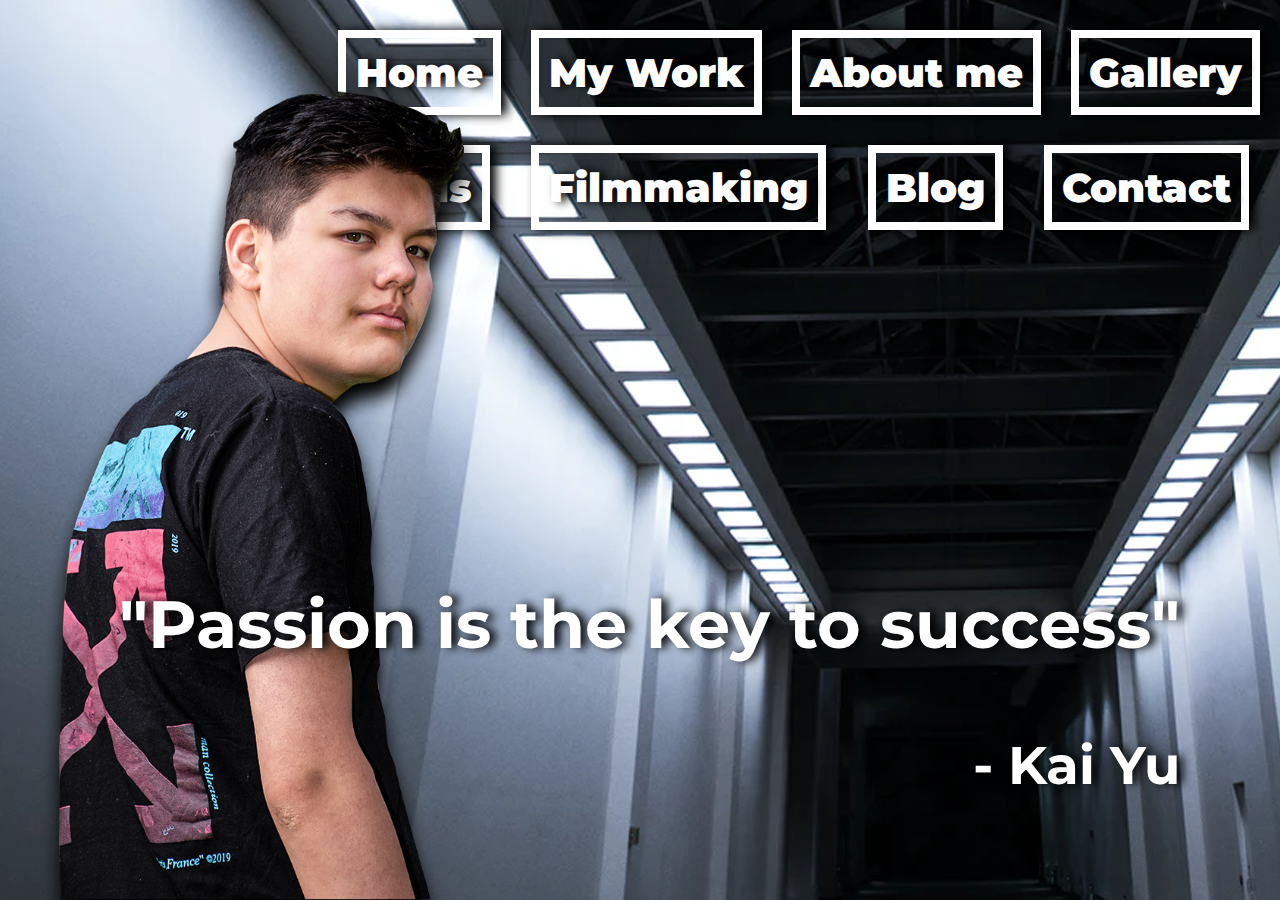
==== index.html @ 8577fd2e "1.0" ====
<!DOCTYPE html>
<html lang="de">
   <head>
      <meta charset="UTF-8" />
      <meta name="viewport" content="width=device-width, initial-scale=1.0" />

      <title>Document</title>

      <!--Animate.css (Open Source Libary für Animationen)-->
      <link rel="stylesheet" href="https://cdnjs.cloudflare.com/ajax/libs/animate.css/4.0.0/animate.min.css" />

      <!--Eigenes Stylesheet-->
      <link rel="stylesheet" href="./css/style.css" />
   </head>
   <body class="index-body">
      <div class="nav">
         <div class="nav-up nav-class">
            <a href="#">Home</a>
            <a href="#">My Work</a>
            <a href="#">About me</a>
            <a href="#">Gallery</a>
         </div>
         <div class="nav-down nav-class">
            <a href="#">Idols</a>
            <a href="#">Filmmaking</a>
            <a href="#">Blog</a>
            <a href="#">Contact</a>
         </div>
      </div>
      <div class="ich-img">
         <img src="./img/ich.png" alt="" />
      </div>
      <div class="zitat-container">
         <p>"Passion is the key to success"</p>
         <span class="under-zitat"><p>- Kai Yu</p></span>
      </div>
   </body>
</html>
---- css/style.css ----
/*Montserrat Schriftart*/
@import url("https://fonts.googleapis.com/css2?family=Montserrat:ital,wght@0,100;0,200;0,300;0,400;0,500;0,600;0,700;0,800;0,900;1,100;1,200;1,300;1,400;1,500;1,600;1,700;1,800;1,900&display=swap");
/*Allgemeine Resets*/
body {
  margin: 0;
  padding: 0;
  -webkit-box-sizing: border-box;
          box-sizing: border-box;
  font-family: "Montserrat";
}

.index-body {
  background-image: url(../img/hintergrund.png);
}

/*NAVIGATION (OBEN RECHTS)*/
.nav {
  position: absolute;
  right: 20px;
  top: 0;
  display: -webkit-box;
  display: -ms-flexbox;
  display: flex;
  -webkit-box-orient: vertical;
  -webkit-box-direction: normal;
      -ms-flex-direction: column;
          flex-direction: column;
  -webkit-box-pack: right;
      -ms-flex-pack: right;
          justify-content: right;
}

.nav .nav-class {
  display: -webkit-box;
  display: -ms-flexbox;
  display: flex;
  -webkit-box-pack: space-evenly;
      -ms-flex-pack: space-evenly;
          justify-content: space-evenly;
  margin-top: 30px;
}

.nav .nav-class a {
  color: white;
  font-size: 30pt;
  font-weight: 900;
  margin-left: 30px;
  border: solid 8px white;
  padding: 10px;
  text-shadow: 6px 0px 10px black;
  -webkit-box-shadow: 6px 0px 10px black;
          box-shadow: 6px 0px 10px black;
  text-decoration: none;
}

/*Bild (ich.png) auf index.html*/
.ich-img img {
  height: 90vh;
  width: auto;
  position: absolute;
  bottom: 0px;
  left: 40px;
}

/*Zitat auf index.html*/
.zitat-container {
  position: absolute;
  bottom: 50px;
  right: 100px;
}

.zitat-container p {
  color: white;
  font-size: 50pt;
  font-weight: 700;
  text-align: right;
  text-shadow: 6px 0px 10px black;
}

.zitat-container .under-zitat p {
  font-size: 40pt;
}
/*# sourceMappingURL=style.css.map */
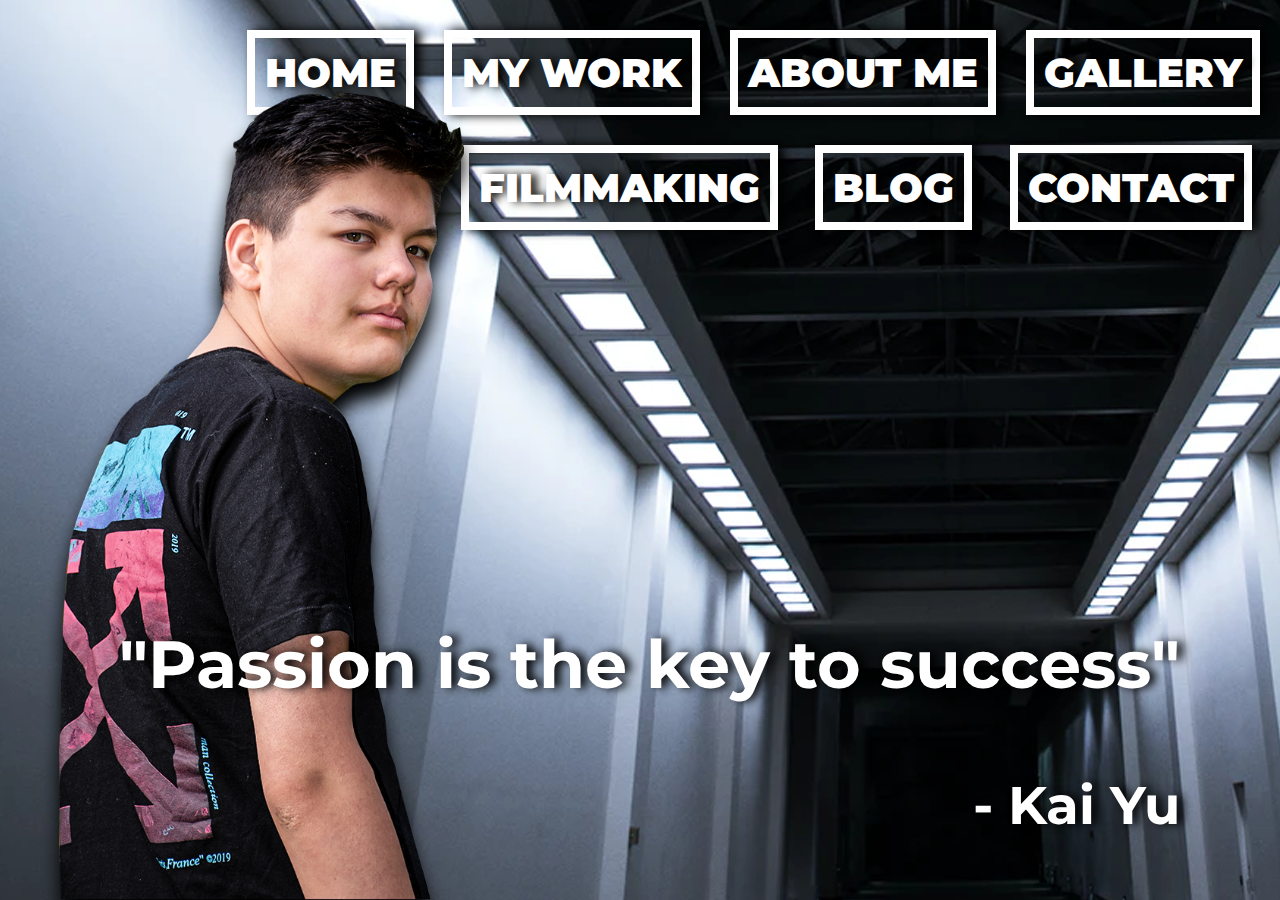
==== commit 82d045fb: "2.0" ====
--- a/index.html
+++ b/index.html
@@ -13,10 +13,11 @@
       <link rel="stylesheet" href="./css/style.css" />
    </head>
    <body class="index-body">
+      <!--NAVIGATION-->
       <div class="nav">
          <div class="nav-up nav-class">
-            <a href="#">Home</a>
-            <a href="#">My Work</a>
+            <a href="index.html">Home</a>
+            <a href="my-work.html">My Work</a>
             <a href="#">About me</a>
             <a href="#">Gallery</a>
          </div>
@@ -27,8 +28,9 @@
             <a href="#">Contact</a>
          </div>
       </div>
+      <!--NAVIGATION ENDE-->
       <div class="ich-img">
-         <img src="./img/ich.png" alt="" />
+         <img src="./img/index/ich.png" alt="" />
       </div>
       <div class="zitat-container">
          <p>"Passion is the key to success"</p>
--- a/css/style.css
+++ b/css/style.css
@@ -10,7 +10,11 @@
 }
 
 .index-body {
-  background-image: url(../img/hintergrund.png);
+  background-image: url(../img/index/hintergrund.png);
+}
+
+.mywork-body {
+  background-image: url(../img/mywork/hintergrund.png);
 }
 
 /*NAVIGATION (OBEN RECHTS)*/
@@ -51,6 +55,41 @@
   -webkit-box-shadow: 6px 0px 10px black;
           box-shadow: 6px 0px 10px black;
   text-decoration: none;
+  text-transform: uppercase;
+}
+
+.nav-1 {
+  position: fixed;
+  top: 0;
+  display: -webkit-box;
+  display: -ms-flexbox;
+  display: flex;
+  -webkit-box-orient: horizontal;
+  -webkit-box-direction: normal;
+      -ms-flex-direction: row;
+          flex-direction: row;
+  -webkit-box-pack: space-evenly;
+      -ms-flex-pack: space-evenly;
+          justify-content: space-evenly;
+  -webkit-box-align: center;
+      -ms-flex-align: center;
+          align-items: center;
+  height: 100px;
+  background-color: rgba(0, 0, 0, 0.678);
+  width: 100vw;
+}
+
+.nav-1 a {
+  color: white;
+  font-size: 20pt;
+  font-weight: 500;
+  padding: 10px;
+  text-decoration: none;
+  text-transform: uppercase;
+}
+
+.nav-1 a:hover {
+  color: #8d8d8d;
 }
 
 /*Bild (ich.png) auf index.html*/
@@ -62,10 +101,18 @@
   left: 40px;
 }
 
+.ich-mywork-img img {
+  height: 90vh;
+  width: auto;
+  position: absolute;
+  bottom: 0px;
+  left: 0px;
+}
+
 /*Zitat auf index.html*/
 .zitat-container {
   position: absolute;
-  bottom: 50px;
+  bottom: 10px;
   right: 100px;
 }
 
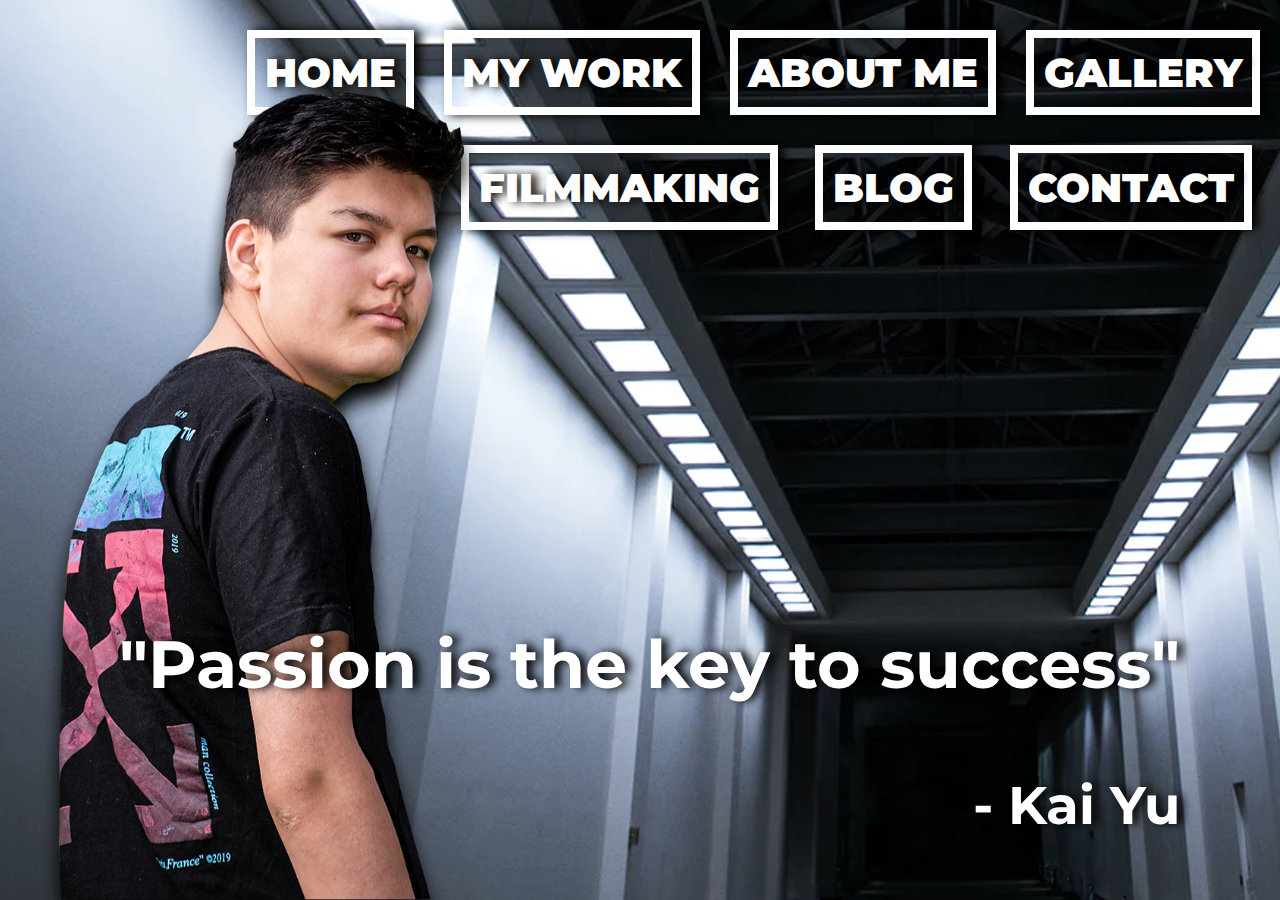
==== commit d02712de: "2.1" ====
--- a/index.html
+++ b/index.html
@@ -18,14 +18,14 @@
          <div class="nav-up nav-class">
             <a href="index.html">Home</a>
             <a href="my-work.html">My Work</a>
-            <a href="#">About me</a>
-            <a href="#">Gallery</a>
+            <a href="about.html">About me</a>
+            <a href="gallery.html">Gallery</a>
          </div>
          <div class="nav-down nav-class">
-            <a href="#">Idols</a>
-            <a href="#">Filmmaking</a>
-            <a href="#">Blog</a>
-            <a href="#">Contact</a>
+            <a href="idols.html">Idols</a>
+            <a href="filmmaking.html">Filmmaking</a>
+            <a href="blog.html">Blog</a>
+            <a href="contact.html">Contact</a>
          </div>
       </div>
       <!--NAVIGATION ENDE-->
--- a/css/style.css
+++ b/css/style.css
@@ -6,6 +6,7 @@
   padding: 0;
   -webkit-box-sizing: border-box;
           box-sizing: border-box;
+  scroll-behavior: smooth;
   font-family: "Montserrat";
 }
 
@@ -15,6 +16,11 @@
 
 .mywork-body {
   background-image: url(../img/mywork/hintergrund.png);
+}
+
+.about-body {
+  background-image: url(../img/about/hintergrund.png);
+  background-position: top center;
 }
 
 /*NAVIGATION (OBEN RECHTS)*/
@@ -76,6 +82,7 @@
           align-items: center;
   height: 100px;
   background-color: rgba(0, 0, 0, 0.678);
+  z-index: 200;
   width: 100vw;
 }
 
@@ -96,15 +103,15 @@
 .ich-img img {
   height: 90vh;
   width: auto;
-  position: absolute;
+  position: fixed;
   bottom: 0px;
   left: 40px;
 }
 
 .ich-mywork-img img {
-  height: 90vh;
+  height: 85vh;
   width: auto;
-  position: absolute;
+  position: fixed;
   bottom: 0px;
   left: 0px;
 }
@@ -127,4 +134,75 @@
 .zitat-container .under-zitat p {
   font-size: 40pt;
 }
+
+.img-mywork {
+  display: -webkit-box;
+  display: -ms-flexbox;
+  display: flex;
+  -webkit-box-orient: vertical;
+  -webkit-box-direction: normal;
+      -ms-flex-direction: column;
+          flex-direction: column;
+  float: right;
+  margin-top: 20px;
+  margin-right: 30px;
+}
+
+.img-mywork img {
+  width: 20vw;
+  margin-top: 30%;
+}
+
+.vimeo {
+  position: absolute;
+  top: 70px;
+  right: 400px;
+  z-index: 100;
+}
+
+.vimeo iframe {
+  width: 450px;
+}
+
+.instagram {
+  position: absolute;
+  height: 10vh;
+  right: 450px;
+  top: 450px;
+}
+
+.about-container {
+  width: 99vw;
+  margin-left: 50%;
+  -webkit-transform: translateX(-50%);
+          transform: translateX(-50%);
+  display: -webkit-box;
+  display: -ms-flexbox;
+  display: flex;
+  -ms-flex-pack: distribute;
+      justify-content: space-around;
+  -webkit-box-align: center;
+      -ms-flex-align: center;
+          align-items: center;
+  position: absolute;
+  bottom: 10%;
+}
+
+.about-container .left,
+.about-container .right {
+  width: 30vw;
+}
+
+.about-container p {
+  font-size: 20pt;
+  color: white;
+  font-weight: 600;
+  text-shadow: 0px 3px 10px black;
+}
+
+.about-container h1 {
+  color: white;
+  font-size: 40pt;
+  text-shadow: 0px 3px 10px black;
+}
 /*# sourceMappingURL=style.css.map */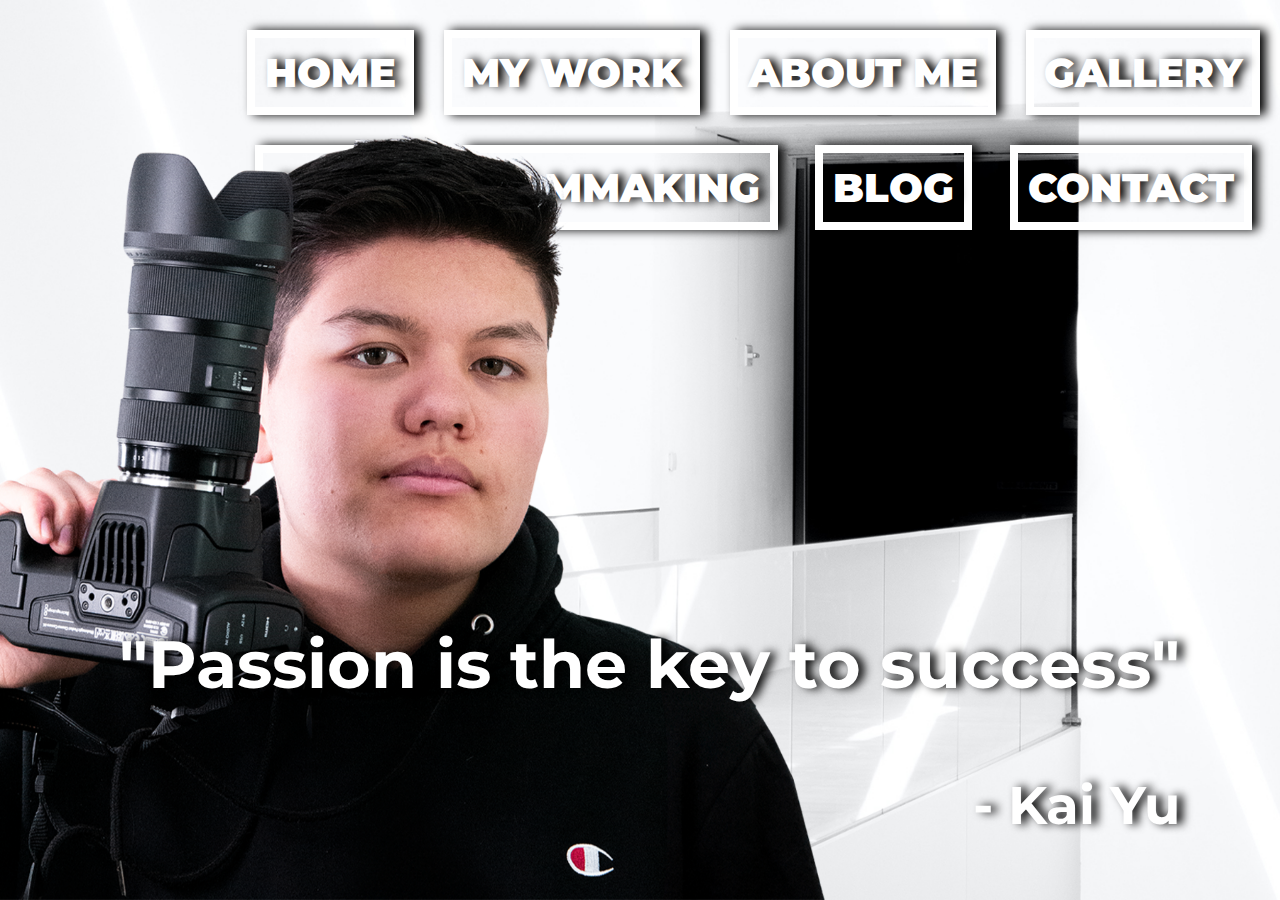
==== commit cc3ae42d: "4.5" ====
--- a/index.html
+++ b/index.html
@@ -5,9 +5,6 @@
       <meta name="viewport" content="width=device-width, initial-scale=1.0" />
 
       <title>Document</title>
-
-      <!--Animate.css (Open Source Libary für Animationen)-->
-      <link rel="stylesheet" href="https://cdnjs.cloudflare.com/ajax/libs/animate.css/4.0.0/animate.min.css" />
 
       <!--Eigenes Stylesheet-->
       <link rel="stylesheet" href="./css/style.css" />
@@ -29,7 +26,7 @@
          </div>
       </div>
       <!--NAVIGATION ENDE-->
-      <div class="ich-img">
+      <div class="index-ich-img">
          <img src="./img/index/ich.png" alt="" />
       </div>
       <div class="zitat-container">
--- a/css/style.css
+++ b/css/style.css
@@ -1,6 +1,6 @@
 /*Montserrat Schriftart*/
 @import url("https://fonts.googleapis.com/css2?family=Montserrat:ital,wght@0,100;0,200;0,300;0,400;0,500;0,600;0,700;0,800;0,900;1,100;1,200;1,300;1,400;1,500;1,600;1,700;1,800;1,900&display=swap");
-/*Allgemeine Resets*/
+/*Allgemeine Anpassungen*/
 body {
   margin: 0;
   padding: 0;
@@ -11,16 +11,45 @@
 }
 
 .index-body {
-  background-image: url(../img/index/hintergrund.png);
+  background-image: url(../img/index/hintergrund.jpg);
+  background-size: cover;
+  background-position: top center;
+  background-attachment: fixed;
+}
+
+.about-body {
+  background-image: url(../img/about/hintergrund.png);
+  background-size: cover;
+  background-position: top center;
+  background-attachment: fixed;
+}
+
+.idols-body {
+  background-image: url(../img/idols/hintergrund.jpg);
+  background-size: cover;
+  background-position: top center;
+  background-attachment: fixed;
+}
+
+.filmmaking-body {
+  background-image: url(../img/filmmaking/hintergrund.png);
+  background-size: cover;
+  background-position: top center;
+  background-attachment: fixed;
 }
 
 .mywork-body {
   background-image: url(../img/mywork/hintergrund.png);
-}
-
-.about-body {
-  background-image: url(../img/about/hintergrund.png);
-  background-position: top center;
+  background-size: cover;
+  background-position: top center;
+  background-attachment: fixed;
+}
+
+.gallery-body {
+  background-image: url(../img/gallery/hintergrund.png);
+  background-size: cover;
+  background-position: top center;
+  background-attachment: fixed;
 }
 
 /*NAVIGATION (OBEN RECHTS)*/
@@ -99,13 +128,20 @@
   color: #8d8d8d;
 }
 
-/*Bild (ich.png) auf index.html*/
 .ich-img img {
-  height: 90vh;
+  height: 85vh;
   width: auto;
   position: fixed;
   bottom: 0px;
   left: 40px;
+}
+
+.index-ich-img img {
+  height: 85vh;
+  width: auto;
+  position: fixed;
+  bottom: 0px;
+  left: 0px;
 }
 
 .ich-mywork-img img {
@@ -197,12 +233,147 @@
   font-size: 20pt;
   color: white;
   font-weight: 600;
-  text-shadow: 0px 3px 10px black;
+  text-shadow: 3px 3px 10px black;
 }
 
 .about-container h1 {
   color: white;
   font-size: 40pt;
-  text-shadow: 0px 3px 10px black;
+  text-shadow: 3px 3px 10px black;
+}
+
+.filmmaking-ich-img img {
+  position: fixed;
+  bottom: 0;
+  left: 0;
+  height: 85vh;
+}
+
+.filmmaking-container {
+  display: -webkit-box;
+  display: -ms-flexbox;
+  display: flex;
+}
+
+.filmmaking-img {
+  display: -webkit-box;
+  display: -ms-flexbox;
+  display: flex;
+  -webkit-box-orient: vertical;
+  -webkit-box-direction: normal;
+      -ms-flex-direction: column;
+          flex-direction: column;
+  margin-top: 120px;
+  margin-right: 40px;
+}
+
+.filmmaking-img img {
+  width: 30vw;
+  margin-top: 50px;
+}
+
+.filmmaking-text {
+  margin-left: 41vw;
+  margin-top: 170px;
+  margin-right: 20px;
+}
+
+.filmmaking-text p {
+  color: white;
+  font-size: 20pt;
+  font-weight: 600;
+  text-shadow: 6px 6px 5px black;
+}
+
+.gallery {
+  width: 95vw;
+  margin-left: 50%;
+  -webkit-transform: translateX(-50%);
+          transform: translateX(-50%);
+  margin-bottom: 100px;
+  display: -webkit-box;
+  display: -ms-flexbox;
+  display: flex;
+  -webkit-box-orient: vertical;
+  -webkit-box-direction: normal;
+      -ms-flex-direction: column;
+          flex-direction: column;
+}
+
+.gallery img {
+  width: 40vw;
+  border-radius: 20px;
+}
+
+.gallery .v {
+  display: -webkit-box;
+  display: -ms-flexbox;
+  display: flex;
+  -webkit-box-pack: space-evenly;
+      -ms-flex-pack: space-evenly;
+          justify-content: space-evenly;
+  margin-top: 30px;
+}
+
+.gallery-body h1 {
+  color: white;
+  font-size: 90pt;
+  margin-top: 120px;
+  line-height: 90pt;
+  text-align: center;
+}
+
+.idols-img {
+  display: -webkit-box;
+  display: -ms-flexbox;
+  display: flex;
+  -webkit-box-orient: vertical;
+  -webkit-box-direction: normal;
+      -ms-flex-direction: column;
+          flex-direction: column;
+  margin-left: 30vw;
+}
+
+.idols-img .row1 {
+  display: -webkit-box;
+  display: -ms-flexbox;
+  display: flex;
+  -webkit-box-pack: space-evenly;
+      -ms-flex-pack: space-evenly;
+          justify-content: space-evenly;
+}
+
+.idols-img .row1 img {
+  height: 40vh;
+  border-radius: 20px;
+}
+
+.idols-img .row2 {
+  display: -webkit-box;
+  display: -ms-flexbox;
+  display: flex;
+  -webkit-box-pack: space-evenly;
+      -ms-flex-pack: space-evenly;
+          justify-content: space-evenly;
+  margin-top: 40px;
+  margin-bottom: 100px;
+}
+
+.idols-img .row2 img {
+  height: 60vh;
+  border-radius: 20px;
+}
+
+.idols-body h1 {
+  color: white;
+  font-size: 90pt;
+  text-align: center;
+  margin-top: 140px;
+}
+
+.im small {
+  color: white;
+  font-size: 20pt;
+  text-align: center;
 }
 /*# sourceMappingURL=style.css.map */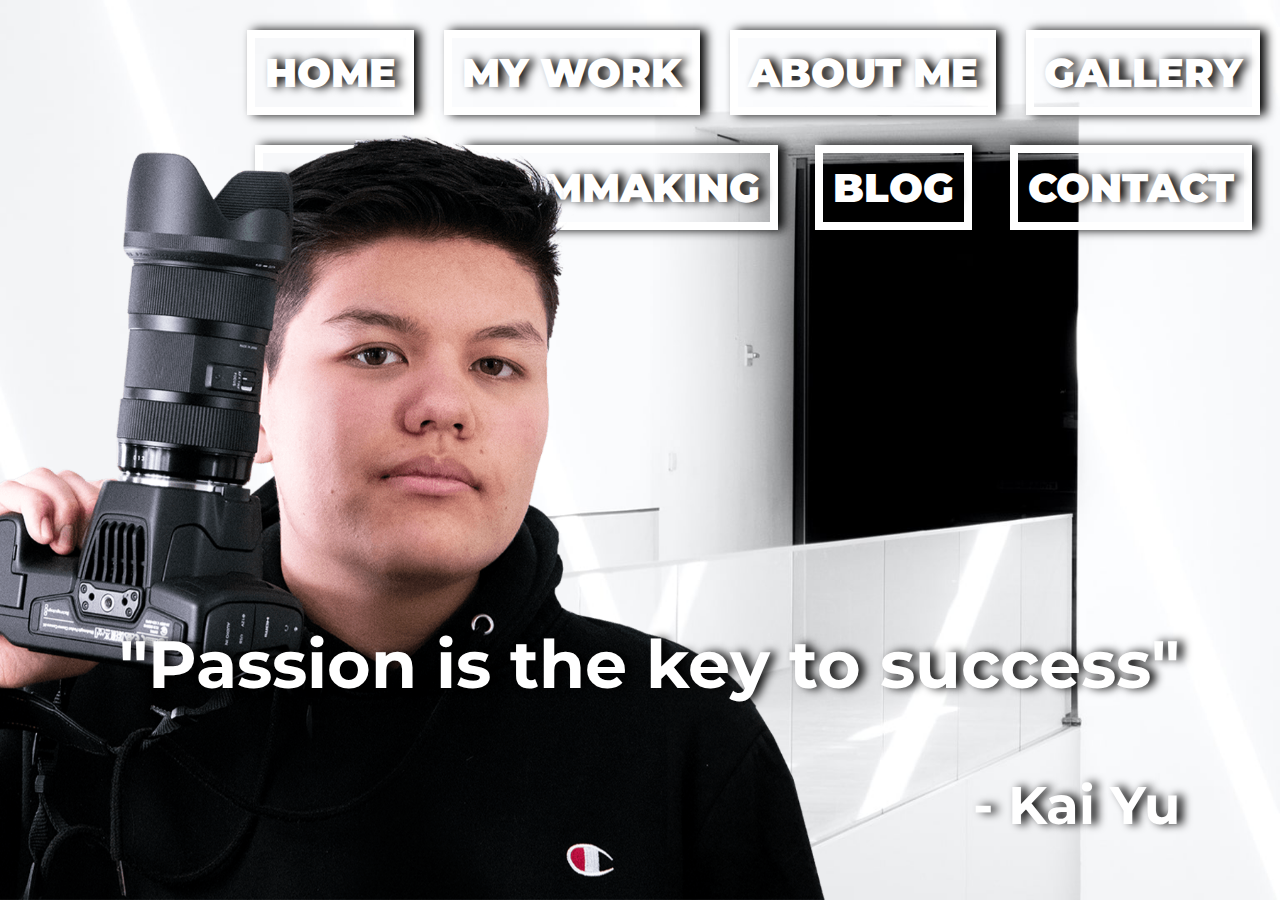
==== commit 06c0b67c: "5.4" ====
--- a/index.html
+++ b/index.html
@@ -33,5 +33,7 @@
          <p>"Passion is the key to success"</p>
          <span class="under-zitat"><p>- Kai Yu</p></span>
       </div>
+
+      <script src="./app.js"></script>
    </body>
 </html>
--- a/css/style.css
+++ b/css/style.css
@@ -1,3 +1,4 @@
+@charset "UTF-8";
 /*Montserrat Schriftart*/
 @import url("https://fonts.googleapis.com/css2?family=Montserrat:ital,wght@0,100;0,200;0,300;0,400;0,500;0,600;0,700;0,800;0,900;1,100;1,200;1,300;1,400;1,500;1,600;1,700;1,800;1,900&display=swap");
 /*Allgemeine Anpassungen*/
@@ -10,6 +11,7 @@
   font-family: "Montserrat";
 }
 
+/*HINTERGRUNDBILDER AUD DEN VERSCHIEDENEN SEITEN*/
 .index-body {
   background-image: url(../img/index/hintergrund.jpg);
   background-size: cover;
@@ -38,6 +40,14 @@
   background-attachment: fixed;
 }
 
+.filmmaking-body h1 {
+  color: white;
+  font-size: 40pt;
+  line-height: 90pt;
+  text-align: center;
+  text-shadow: 6px 6px 5px black;
+}
+
 .mywork-body {
   background-image: url(../img/mywork/hintergrund.png);
   background-size: cover;
@@ -45,6 +55,15 @@
   background-attachment: fixed;
 }
 
+.mywork-body h1 {
+  color: white;
+  font-size: 90pt;
+  margin-top: 120px;
+  line-height: 90pt;
+  text-align: center;
+  text-shadow: 6px 6px 5px black;
+}
+
 .gallery-body {
   background-image: url(../img/gallery/hintergrund.png);
   background-size: cover;
@@ -52,7 +71,7 @@
   background-attachment: fixed;
 }
 
-/*NAVIGATION (OBEN RECHTS)*/
+/*NAVIGATION (OBEN RECHTS) nur auf index.html*/
 .nav {
   position: absolute;
   right: 20px;
@@ -93,6 +112,7 @@
   text-transform: uppercase;
 }
 
+/*NAVIGATION (OBEN) auf allen Seiten außer index.html*/
 .nav-1 {
   position: fixed;
   top: 0;
@@ -128,6 +148,7 @@
   color: #8d8d8d;
 }
 
+/*DIE GRO?EN BILDER VON MIR AUF DEN VERSCHIEDENEN SEITEN (LINKS)*/
 .ich-img img {
   height: 85vh;
   width: auto;
@@ -152,6 +173,13 @@
   left: 0px;
 }
 
+.filmmaking-ich-img img {
+  position: fixed;
+  bottom: 0;
+  left: 0;
+  height: 85vh;
+}
+
 /*Zitat auf index.html*/
 .zitat-container {
   position: absolute;
@@ -171,7 +199,28 @@
   font-size: 40pt;
 }
 
-.img-mywork {
+/*MYWORK.HTML*/
+.mywork-in-container {
+  display: -webkit-box;
+  display: -ms-flexbox;
+  display: flex;
+  -webkit-box-orient: horizontal;
+  -webkit-box-direction: normal;
+      -ms-flex-direction: row;
+          flex-direction: row;
+  -webkit-box-pack: space-evenly;
+      -ms-flex-pack: space-evenly;
+          justify-content: space-evenly;
+  -webkit-box-align: center;
+      -ms-flex-align: center;
+          align-items: center;
+}
+
+.mywork-in-container .mywork-img img {
+  width: 400px;
+}
+
+.mywork-container {
   display: -webkit-box;
   display: -ms-flexbox;
   display: flex;
@@ -179,34 +228,27 @@
   -webkit-box-direction: normal;
       -ms-flex-direction: column;
           flex-direction: column;
-  float: right;
-  margin-top: 20px;
-  margin-right: 30px;
-}
-
-.img-mywork img {
-  width: 20vw;
-  margin-top: 30%;
-}
-
+  margin-left: 35%;
+  margin-top: 130px;
+}
+
+/*VIMEO PLAYER / INSTAGRAM BILD (EINGEBETTET) GRÖSSE angepasst*/
 .vimeo {
-  position: absolute;
-  top: 70px;
-  right: 400px;
   z-index: 100;
+  margin-right: 20px;
 }
 
 .vimeo iframe {
-  width: 450px;
+  width: 550px;
 }
 
 .instagram {
-  position: absolute;
-  height: 10vh;
-  right: 450px;
-  top: 450px;
-}
-
+  z-index: 101;
+  margin-right: 20px;
+  width: 400px;
+}
+
+/*ABOUT.HTML*/
 .about-container {
   width: 99vw;
   margin-left: 50%;
@@ -222,6 +264,7 @@
           align-items: center;
   position: absolute;
   bottom: 10%;
+  /*LINKS UND RECHTS STEHEN FÜR DIE SEITEN DER TEXT-CONTAINER*/
 }
 
 .about-container .left,
@@ -242,13 +285,7 @@
   text-shadow: 3px 3px 10px black;
 }
 
-.filmmaking-ich-img img {
-  position: fixed;
-  bottom: 0;
-  left: 0;
-  height: 85vh;
-}
-
+/*FILMMAKING.HTML*/
 .filmmaking-container {
   display: -webkit-box;
   display: -ms-flexbox;
@@ -285,6 +322,13 @@
   text-shadow: 6px 6px 5px black;
 }
 
+.filmmaking-text h1 {
+  color: white;
+  text-align: center;
+  line-height: 41pt;
+}
+
+/*GALLERY.HTML*/
 .gallery {
   width: 95vw;
   margin-left: 50%;
@@ -321,8 +365,10 @@
   margin-top: 120px;
   line-height: 90pt;
   text-align: center;
-}
-
+  text-shadow: 6px 6px 5px black;
+}
+
+/*IDOLS.HTML*/
 .idols-img {
   display: -webkit-box;
   display: -ms-flexbox;
@@ -367,7 +413,10 @@
 .idols-body h1 {
   color: white;
   font-size: 90pt;
-  text-align: center;
+  margin-top: 120px;
+  line-height: 90pt;
+  text-align: center;
+  text-shadow: 6px 6px 5px black;
   margin-top: 140px;
 }
 
@@ -376,4 +425,155 @@
   font-size: 20pt;
   text-align: center;
 }
+
+/*CONTACT.HTML*/
+.contactform {
+  margin-left: 50%;
+  -webkit-transform: translateX(-50%);
+          transform: translateX(-50%);
+  margin-top: 120px;
+}
+
+.contactform input,
+.contactform textarea {
+  width: 100%;
+  padding: 7px;
+  margin-top: 10px;
+  border-radius: 10px;
+  background: #a0a0a0;
+  border: none;
+  resize: none;
+}
+
+.contactform h1 {
+  color: white;
+  font-size: 90pt;
+  line-height: 90pt;
+  text-align: center;
+  text-shadow: 6px 6px 5px black;
+}
+
+.contactform button {
+  background-color: green;
+  padding: 15px;
+  font-size: 15pt;
+  border: none;
+  color: white;
+  margin-left: 50%;
+  -webkit-transform: translateX(-50%);
+          transform: translateX(-50%);
+  margin-top: 10px;
+  border-radius: 60px;
+  -webkit-transition: ease-in-out 0.5s;
+  transition: ease-in-out 0.5s;
+}
+
+.contactform button:hover {
+  background-color: #005300;
+}
+
+/*VERÄNDERUNGEN AUF DER SEITE WENN DER BILDSCHIRM UNTER 900px BREIT IST (RESPONSIVE*/
+@media only screen and (max-width: 900px) {
+  /*NAVIGATION RESPONSIVE*/
+  .nav-1 {
+    -webkit-box-orient: vertical;
+    -webkit-box-direction: normal;
+        -ms-flex-direction: column;
+            flex-direction: column;
+    background-color: black;
+    height: 500px;
+    position: absolute;
+    width: 100%;
+  }
+  /*FILMMAKING RESPONSIVE*/
+  .filmmaking-body h1 {
+    font-size: 40pt;
+  }
+  .filmmaking-ich-img {
+    display: none;
+  }
+  .filmmaking-container {
+    margin-top: 600px;
+    display: block;
+  }
+  .filmmaking-text {
+    width: 95vw;
+    display: block;
+    margin-left: 1vw;
+  }
+  .filmmaking-img {
+    margin-top: 10px;
+  }
+  .filmmaking-img img {
+    width: 95vw;
+  }
+  /*GALLERY RESPONSIVE*/
+  .gallery-body h1 {
+    margin-top: 500px;
+    font-size: 50pt;
+  }
+  .gallery-body .gallery {
+    margin-top: 10px;
+  }
+  .gallery-body .v {
+    -webkit-box-orient: vertical;
+    -webkit-box-direction: normal;
+        -ms-flex-direction: column;
+            flex-direction: column;
+    margin-top: 0px;
+  }
+  .gallery-body .v img {
+    width: 95vw;
+    height: auto;
+    margin-top: 10px;
+    border-radius: 0px;
+  }
+  /*ABOUT RESPONSIVE*/
+  .about-container {
+    -webkit-box-orient: vertical;
+    -webkit-box-direction: normal;
+        -ms-flex-direction: column;
+            flex-direction: column;
+    position: relative;
+    margin-top: 500px;
+  }
+  .about-container .left,
+  .about-container .right {
+    width: 100%;
+  }
+  /*MYWORK RESPONSIVE*/
+  .mywork-body h1 {
+    margin: 0px;
+    margin-top: 550px;
+    padding: 0px;
+    font-size: 50pt;
+  }
+  .ich-mywork-img {
+    display: none;
+  }
+  .mywork-container {
+    margin-left: 0px;
+    margin-top: 10px;
+  }
+  .mywork-in-container {
+    -webkit-box-orient: vertical;
+    -webkit-box-direction: normal;
+        -ms-flex-direction: column;
+            flex-direction: column;
+  }
+  .vimeo {
+    margin-right: 0px;
+  }
+  .vimeo iframe {
+    width: 100vw;
+  }
+  .instagram {
+    margin-right: 0px;
+    width: 100%;
+  }
+  /*CONTACT ReSPONSIVE*/
+  .contactform {
+    margin-top: 500px;
+  }
+}
 /*# sourceMappingURL=style.css.map */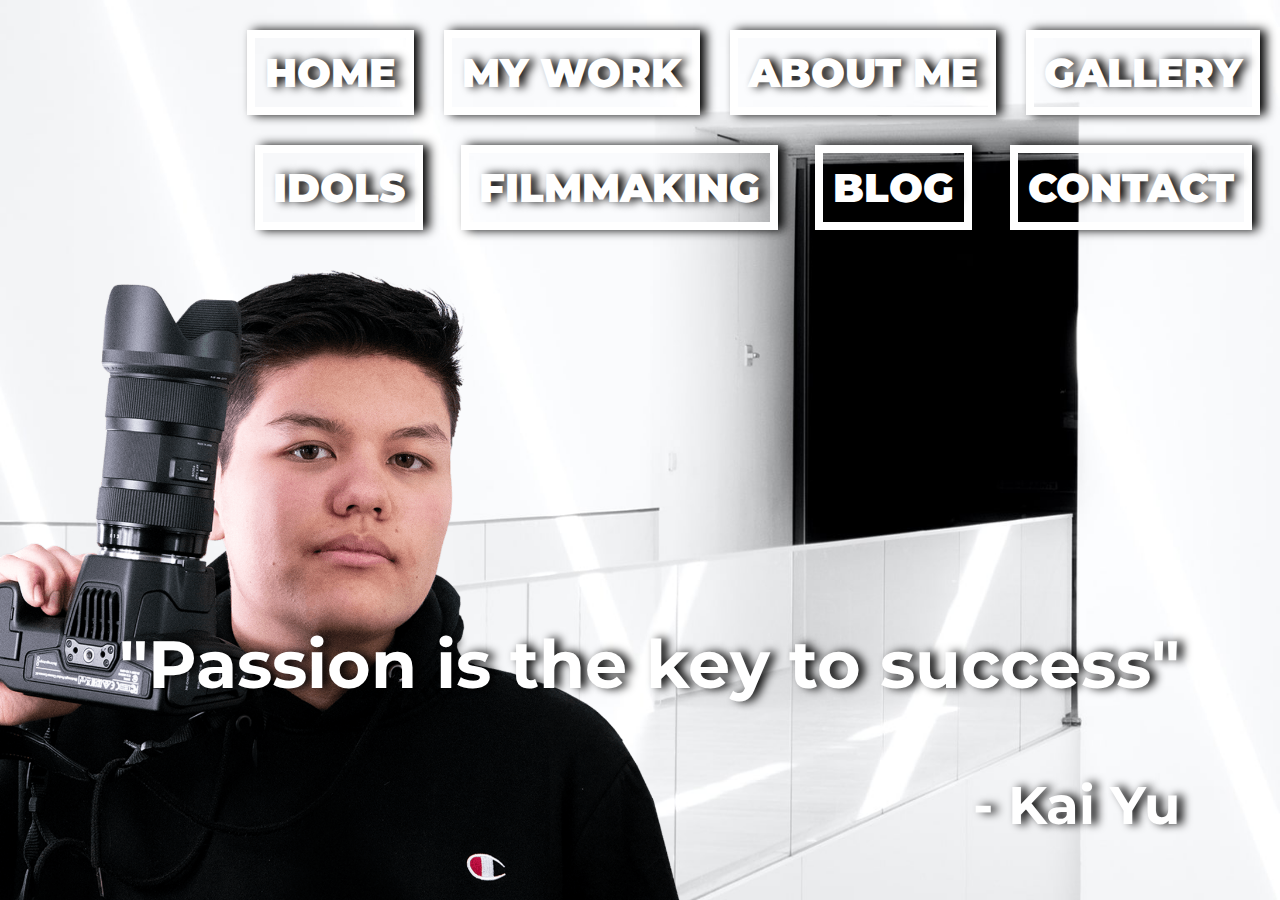
==== commit 75bf066d: "FERTIG" ====
--- a/index.html
+++ b/index.html
@@ -26,9 +26,23 @@
          </div>
       </div>
       <!--NAVIGATION ENDE-->
+      <!--NAVIGATION MOBIL-->
+      <div class="nav-2">
+         <a href="index.html">Home</a>
+         <a href="my-work.html">My Work</a>
+         <a href="about.html">About me</a>
+         <a href="gallery.html">Gallery</a>
+         <a href="idols.html">Idols</a>
+         <a href="filmmaking.html">Filmmaking</a>
+         <a href="blog.html">Blog</a>
+         <a href="contact.html">Contact</a>
+      </div>
+      <!--NAVIGATION ENDE-->
+      <!--Bild von mir-->
       <div class="index-ich-img">
          <img src="./img/index/ich.png" alt="" />
       </div>
+      <!--Das Zitat unten rechts mit unterschrift-->
       <div class="zitat-container">
          <p>"Passion is the key to success"</p>
          <span class="under-zitat"><p>- Kai Yu</p></span>
--- a/css/style.css
+++ b/css/style.css
@@ -33,6 +33,13 @@
   background-attachment: fixed;
 }
 
+.blog-body {
+  background-image: url(../img/blog/hintergrund.jpg);
+  background-size: cover;
+  background-position: top center;
+  background-attachment: fixed;
+}
+
 .filmmaking-body {
   background-image: url(../img/filmmaking/hintergrund.png);
   background-size: cover;
@@ -42,7 +49,7 @@
 
 .filmmaking-body h1 {
   color: white;
-  font-size: 40pt;
+  font-size: 50pt;
   line-height: 90pt;
   text-align: center;
   text-shadow: 6px 6px 5px black;
@@ -58,7 +65,7 @@
 .mywork-body h1 {
   color: white;
   font-size: 90pt;
-  margin-top: 120px;
+  margin-top: 200px;
   line-height: 90pt;
   text-align: center;
   text-shadow: 6px 6px 5px black;
@@ -86,6 +93,7 @@
   -webkit-box-pack: right;
       -ms-flex-pack: right;
           justify-content: right;
+  z-index: 300;
 }
 
 .nav .nav-class {
@@ -112,8 +120,51 @@
   text-transform: uppercase;
 }
 
+.nav-ni {
+  z-index: 1101;
+  position: absolute;
+  right: 20px;
+  top: 0;
+  display: -webkit-box;
+  display: -ms-flexbox;
+  display: flex;
+  -webkit-box-orient: vertical;
+  -webkit-box-direction: normal;
+      -ms-flex-direction: column;
+          flex-direction: column;
+  -webkit-box-pack: right;
+      -ms-flex-pack: right;
+          justify-content: right;
+}
+
+.nav-ni .nav-class {
+  display: -webkit-box;
+  display: -ms-flexbox;
+  display: flex;
+  -webkit-box-pack: space-evenly;
+      -ms-flex-pack: space-evenly;
+          justify-content: space-evenly;
+  margin-top: 30px;
+}
+
+.nav-ni .nav-class a {
+  color: white;
+  font-size: 18pt;
+  font-weight: 600;
+  margin-left: 30px;
+  border: solid 4px white;
+  padding: 5px;
+  text-shadow: 6px 0px 10px black;
+  -webkit-box-shadow: 6px 0px 10px black;
+          box-shadow: 6px 0px 10px black;
+  text-decoration: none;
+  text-transform: uppercase;
+}
+
 /*NAVIGATION (OBEN) auf allen Seiten außer index.html*/
-.nav-1 {
+.nav-1,
+.nav-2 {
+  z-index: 400;
   position: fixed;
   top: 0;
   display: -webkit-box;
@@ -135,17 +186,21 @@
   width: 100vw;
 }
 
-.nav-1 a {
+.nav-1 a,
+.nav-2 a {
   color: white;
   font-size: 20pt;
   font-weight: 500;
   padding: 10px;
   text-decoration: none;
+  -webkit-transition: ease-in-out 0.1s;
+  transition: ease-in-out 0.1s;
   text-transform: uppercase;
 }
 
-.nav-1 a:hover {
-  color: #8d8d8d;
+.nav-1 a:hover,
+.nav-2 a:hover {
+  border-top: solid white 2px;
 }
 
 /*DIE GRO?EN BILDER VON MIR AUF DEN VERSCHIEDENEN SEITEN (LINKS)*/
@@ -177,7 +232,7 @@
   position: fixed;
   bottom: 0;
   left: 0;
-  height: 85vh;
+  height: 90vh;
 }
 
 /*Zitat auf index.html*/
@@ -263,7 +318,7 @@
       -ms-flex-align: center;
           align-items: center;
   position: absolute;
-  bottom: 10%;
+  top: 20%;
   /*LINKS UND RECHTS STEHEN FÜR DIE SEITEN DER TEXT-CONTAINER*/
 }
 
@@ -359,6 +414,7 @@
   margin-top: 30px;
 }
 
+/*ÜBERSCHRIFT*/
 .gallery-body h1 {
   color: white;
   font-size: 90pt;
@@ -431,7 +487,7 @@
   margin-left: 50%;
   -webkit-transform: translateX(-50%);
           transform: translateX(-50%);
-  margin-top: 120px;
+  margin-top: 150px;
 }
 
 .contactform input,
@@ -472,8 +528,47 @@
   background-color: #005300;
 }
 
-/*VERÄNDERUNGEN AUF DER SEITE WENN DER BILDSCHIRM UNTER 900px BREIT IST (RESPONSIVE*/
-@media only screen and (max-width: 900px) {
+/*BLOG.HTML*/
+.blog-container {
+  width: 50vw;
+  height: 100%;
+  background-color: rgba(0, 0, 0, 0.61);
+  margin-top: 10%;
+  margin-bottom: 10%;
+  margin-left: 3%;
+  padding: 2%;
+}
+
+.blog-container h1 {
+  font-size: 50pt;
+}
+
+.blog-container p,
+.blog-container h1,
+.blog-container small {
+  color: white;
+}
+
+.blog-text {
+  margin-top: 40px;
+}
+
+.blog-text p {
+  font-size: 15pt;
+}
+
+.blog-text p,
+.blog-text h1,
+.blog-text small {
+  color: white;
+}
+
+.nav-2 {
+  display: none;
+}
+
+/*VERÄNDERUNGEN AUF DER SEITE WENN DER BILDSCHIRM UNTER 900 PIXEL BREIT IST (RESPONSIVE)*/
+@media only screen and (max-width: 1200px) {
   /*NAVIGATION RESPONSIVE*/
   .nav-1 {
     -webkit-box-orient: vertical;
@@ -485,6 +580,19 @@
     position: absolute;
     width: 100%;
   }
+  .nav-2 {
+    -webkit-box-orient: vertical;
+    -webkit-box-direction: normal;
+        -ms-flex-direction: column;
+            flex-direction: column;
+    background-color: black;
+    height: 500px;
+    position: absolute;
+    width: 100%;
+  }
+  .nav-ni {
+    display: none;
+  }
   /*FILMMAKING RESPONSIVE*/
   .filmmaking-body h1 {
     font-size: 40pt;
@@ -575,5 +683,87 @@
   .contactform {
     margin-top: 500px;
   }
+  /*BLOG RESPONSIVE*/
+  .blog-container {
+    width: 100%;
+    height: 100%;
+    margin-top: 500px;
+    margin-bottom: 10%;
+    margin-left: 0px;
+    padding: 0px;
+    padding-bottom: 20px;
+  }
+  .blog-container h1 {
+    font-size: 50pt;
+  }
+  .blog-text {
+    margin-top: 40px;
+    padding: 5px;
+  }
+  .blog-text p {
+    font-size: 15pt;
+  }
+  /*INDEX RESPONSIVE*/
+  .index-ich-img {
+    display: none;
+  }
+  .nav {
+    display: none;
+  }
+  .nav-2 {
+    display: -webkit-box;
+    display: -ms-flexbox;
+    display: flex;
+  }
+  .zitat-container {
+    position: relative;
+    margin: 0px;
+    padding: 0px;
+    margin-top: 550px;
+    left: 0px;
+    right: 0px;
+    bottom: 0px;
+    margin-right: 30px;
+  }
+  .zitat-container p {
+    font-size: 20pt;
+  }
+  .zitat-container .under-zitat p {
+    font-size: 20pt;
+  }
+  /*IDOLS REAPONSIVE*/
+  .ich-img img {
+    display: none;
+  }
+  .idols-body h1 {
+    margin-top: 520px;
+  }
+  .idols-img {
+    margin-left: 0px;
+    margin-top: 20px;
+  }
+  .idols-img .row1,
+  .idols-img .row2 {
+    -webkit-box-orient: vertical;
+    -webkit-box-direction: normal;
+        -ms-flex-direction: column;
+            flex-direction: column;
+  }
+  .idols-img .im {
+    width: 100%;
+  }
+  .idols-img .im img {
+    width: 100%;
+    height: unset;
+  }
+}
+
+@media only screen and (max-width: 1450px) {
+  .index-ich-img img {
+    height: 70vh;
+  }
+  .ich-mywork-img img {
+    height: 60vh;
+  }
 }
 /*# sourceMappingURL=style.css.map */